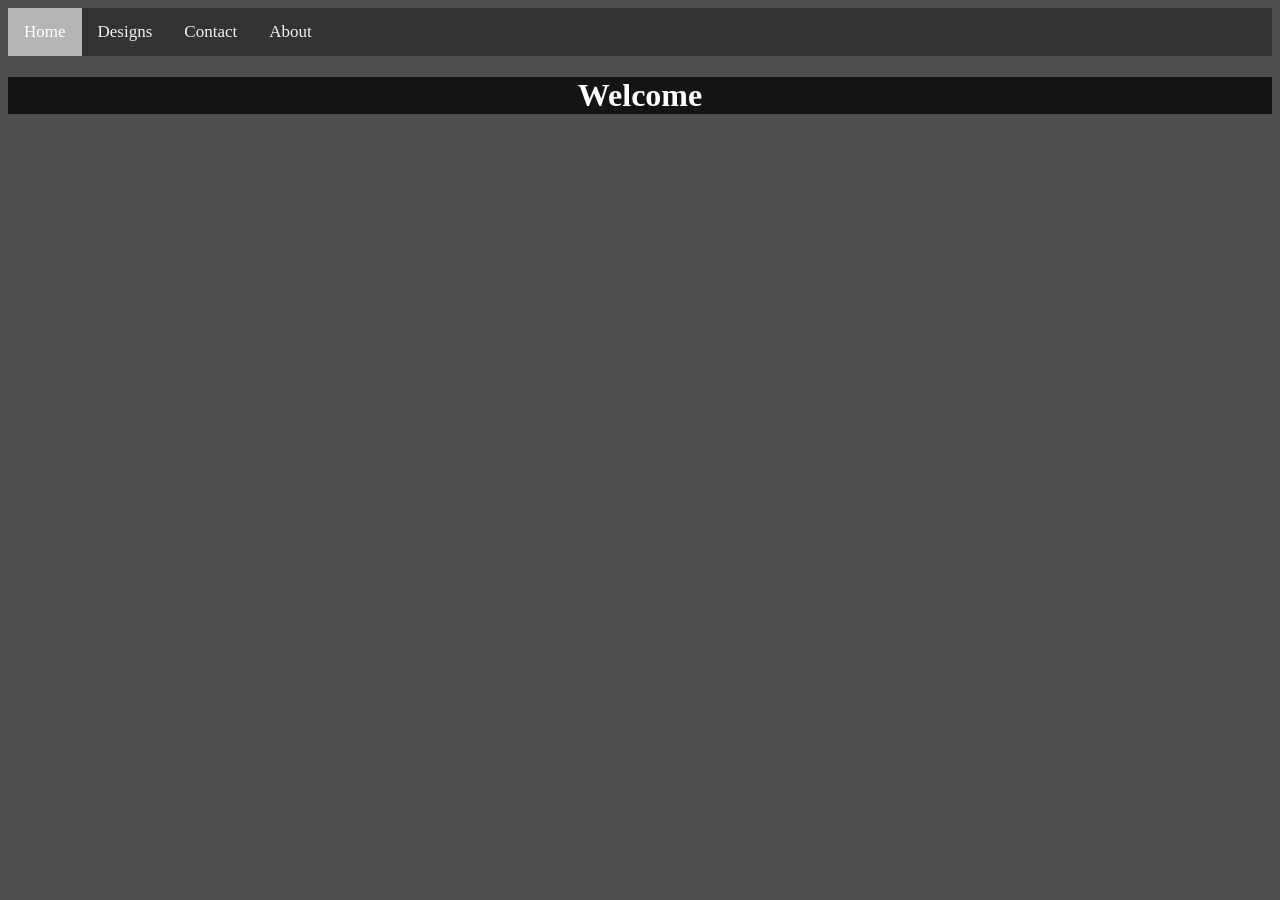
==== index.html @ 8c655e76 "changes" ====
<html>
  <div class="topnav">
  <a class="active" href="home.html">Home</a>
  <a href="designs.html">Designs</a>
  <a href="contact.html">Contact</a>
  <a href="about.html">About</a>
</div>
    <link rel="stylesheet" href="sstyl.css">
  <head>
    <title> Home </title>

    <h1> Welcome</h1>
    </head>
</html>
---- sstyl.css ----
h1 {
    background-color:#151415ff;
    text-align:center;
    color:white
}
html {
    background-color: #504f50ff;
}

/* Add a black background color to the top navigation */
.topnav {
  background-color: #333;
  overflow: hidden;
}

/* Style the links inside the navigation bar */
.topnav a {
  float: left;
  color: #f2f2f2;
  text-align: center;
  padding: 14px 16px;
  text-decoration: none;
  font-size: 17px;
}

/* Change the color of links on hover */
.topnav a:hover {
  background-color: #ddd;
  color: black;
}

/* Add a color to the active/current link */
.topnav a.active {
  background-color: #b5b5b5ff;
  color: white;
}
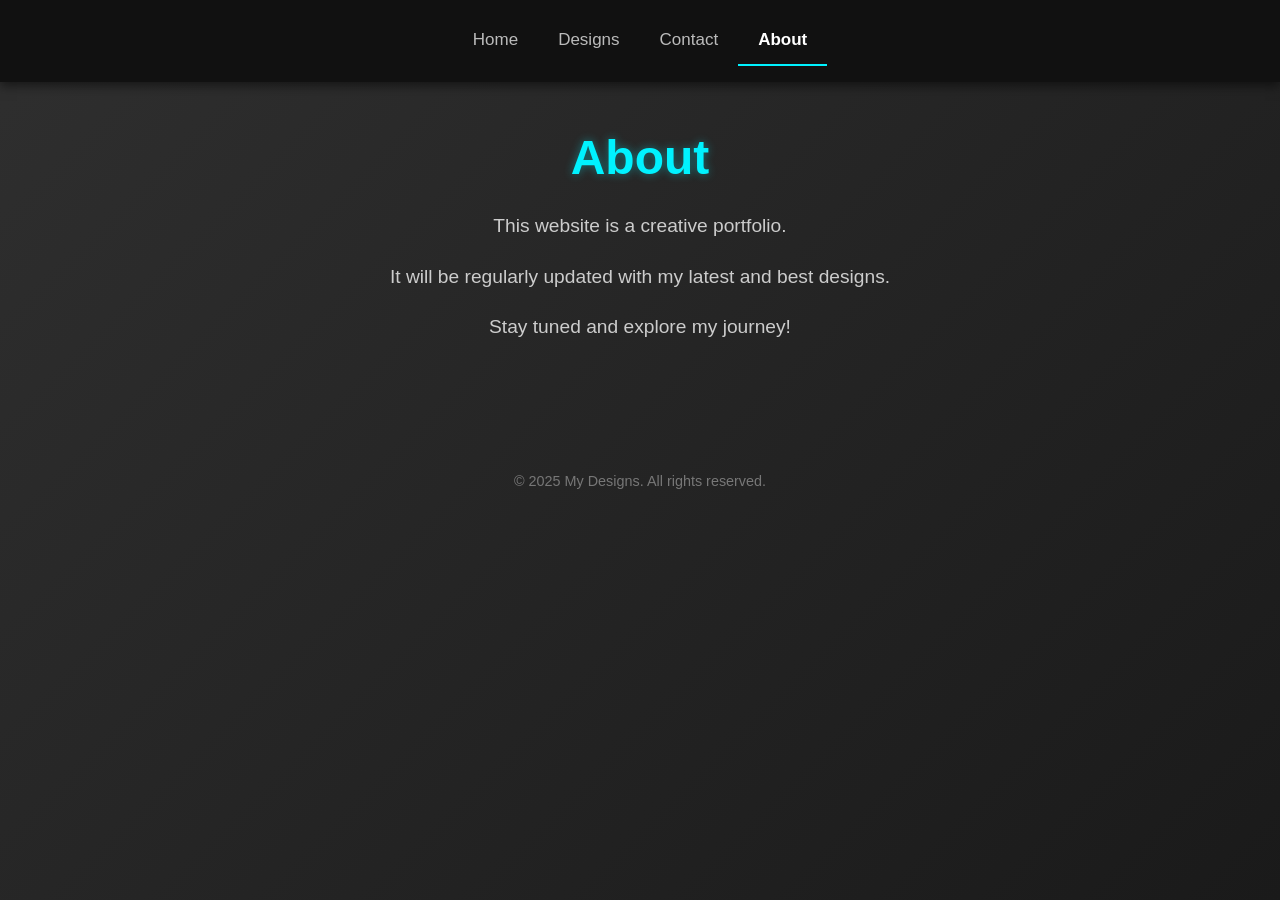
==== commit 6b2bb836: "Update and rename home.html to index.html" ====
--- a/index.html
+++ b/index.html
@@ -1,14 +1,102 @@
-<html>
-  <div class="topnav">
-  <a class="active" href="home.html">Home</a>
-  <a href="designs.html">Designs</a>
-  <a href="contact.html">Contact</a>
-  <a href="about.html">About</a>
-</div>
-    <link rel="stylesheet" href="sstyl.css">
-  <head>
-    <title> Home </title>
+<!DOCTYPE html>
+<html lang="en">
+<head>
+  <meta charset="UTF-8" />
+  <meta name="viewport" content="width=device-width, initial-scale=1.0" />
+  <title>About - My Designs</title>
+  <style>
+    * {
+      margin: 0;
+      padding: 0;
+      box-sizing: border-box;
+    }
 
-    <h1> Welcome</h1>
-    </head>
+    body {
+      font-family: 'Segoe UI', Tahoma, Geneva, Verdana, sans-serif;
+      background: linear-gradient(135deg, #2f2f2f, #1a1a1a);
+      color: #fff;
+      min-height: 100vh;
+    }
+
+    .topnav {
+      background-color: #111;
+      overflow: hidden;
+      display: flex;
+      justify-content: center;
+      padding: 1rem 0;
+      box-shadow: 0 4px 10px rgba(0, 0, 0, 0.5);
+    }
+
+    .topnav a {
+      color: #bbb;
+      text-align: center;
+      padding: 14px 20px;
+      text-decoration: none;
+      font-size: 17px;
+      transition: color 0.3s, border-bottom 0.3s;
+      border-bottom: 2px solid transparent;
+    }
+
+    .topnav a:hover {
+      color: #00f2ff;
+      border-bottom: 2px solid #00f2ff;
+    }
+
+    .topnav a.active {
+      color: #fff;
+      font-weight: bold;
+      border-bottom: 2px solid #00f2ff;
+    }
+
+    main {
+      padding: 3rem 2rem;
+      max-width: 800px;
+      margin: auto;
+      text-align: center;
+    }
+
+    h1 {
+      font-size: 3rem;
+      margin-bottom: 1.5rem;
+      color: #00f2ff;
+      text-shadow: 0 0 10px #00f2ff66;
+    }
+
+    .abp p {
+      font-size: 1.2rem;
+      line-height: 1.8;
+      margin-bottom: 1rem;
+      color: #ccc;
+    }
+
+    footer {
+      margin-top: 3rem;
+      text-align: center;
+      padding: 1rem;
+      font-size: 0.9rem;
+      color: #777;
+    }
+  </style>
+</head>
+<body>
+  <nav class="topnav">
+    <a href="index.html">Home</a>
+    <a href="designs.html">Designs</a>
+    <a href="contact.html">Contact</a>
+    <a class="active" href="about.html">About</a>
+  </nav>
+
+  <main>
+    <h1>About</h1>
+    <div class="abp">
+      <p>This website is a creative portfolio.</p>
+      <p>It will be regularly updated with my latest and best designs.</p>
+      <p>Stay tuned and explore my journey!</p>
+    </div>
+  </main>
+
+  <footer>
+    &copy; 2025 My Designs. All rights reserved.
+  </footer>
+</body>
 </html>
